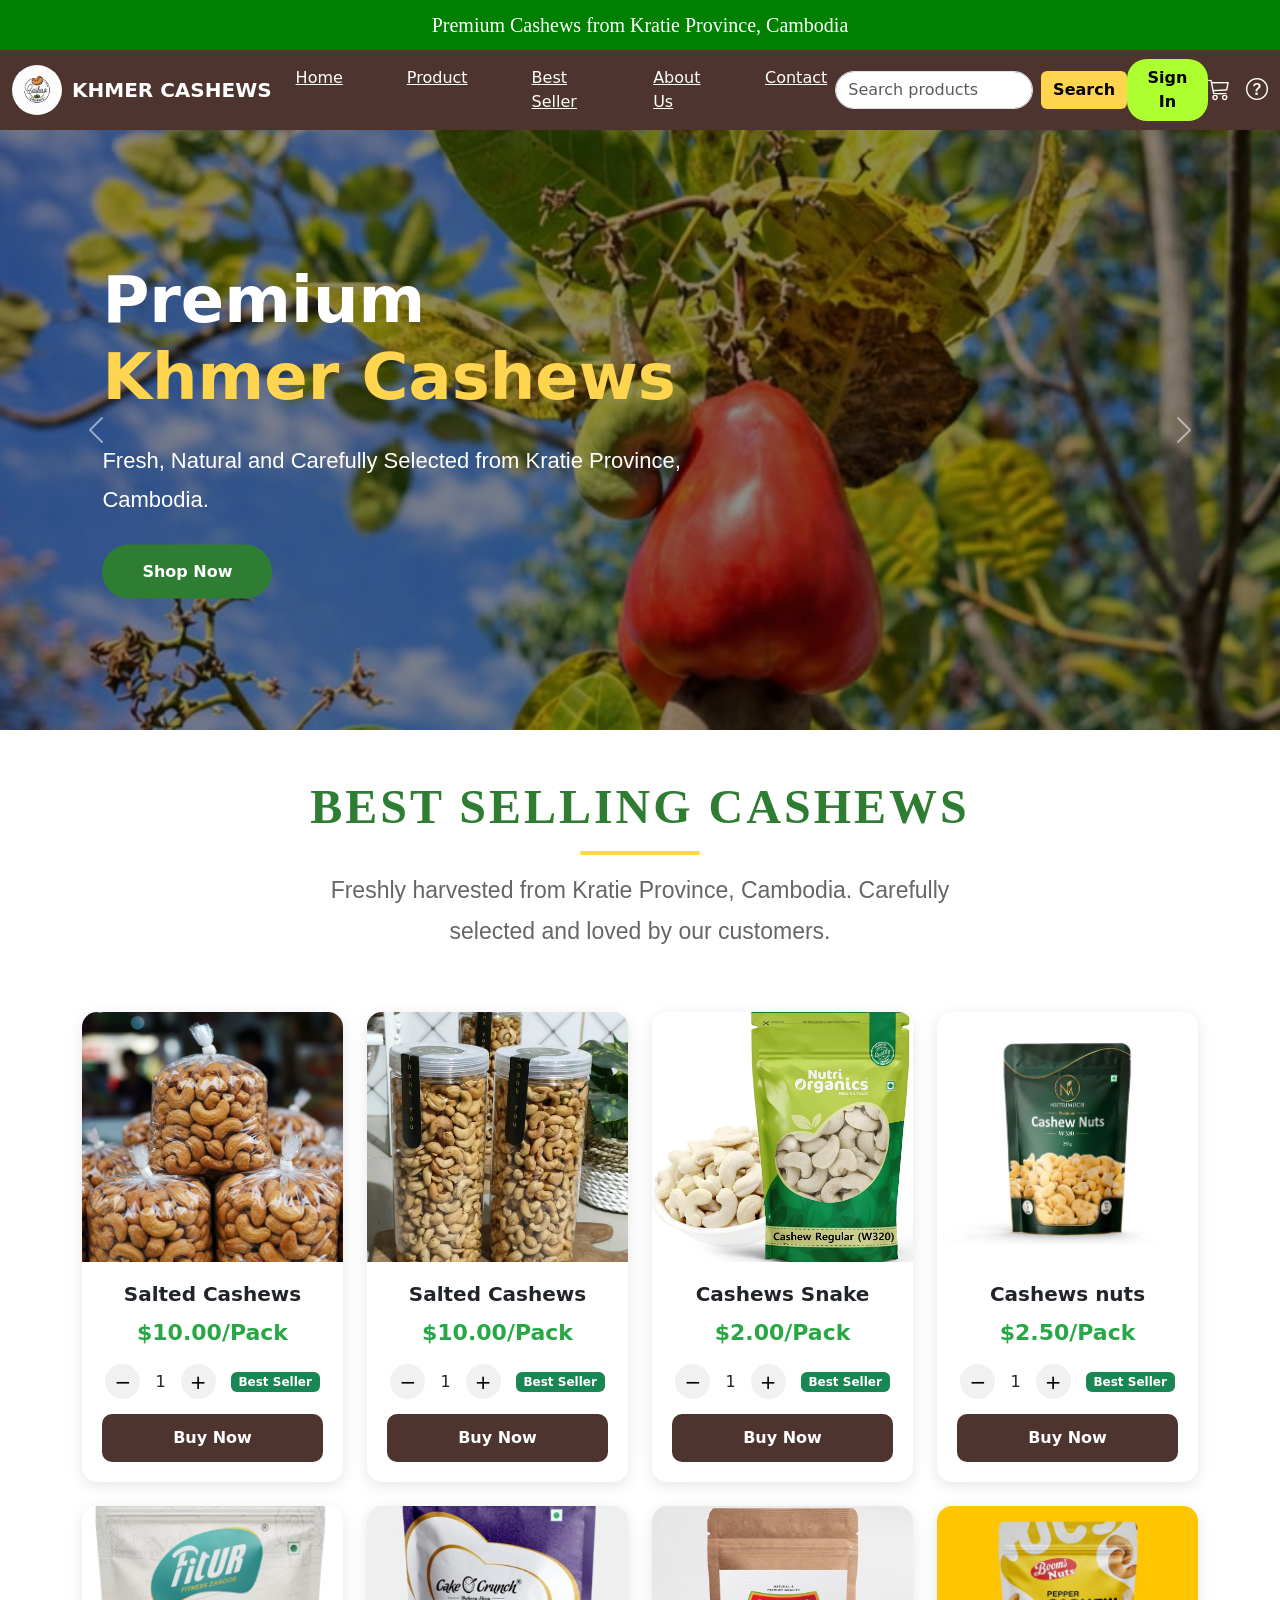
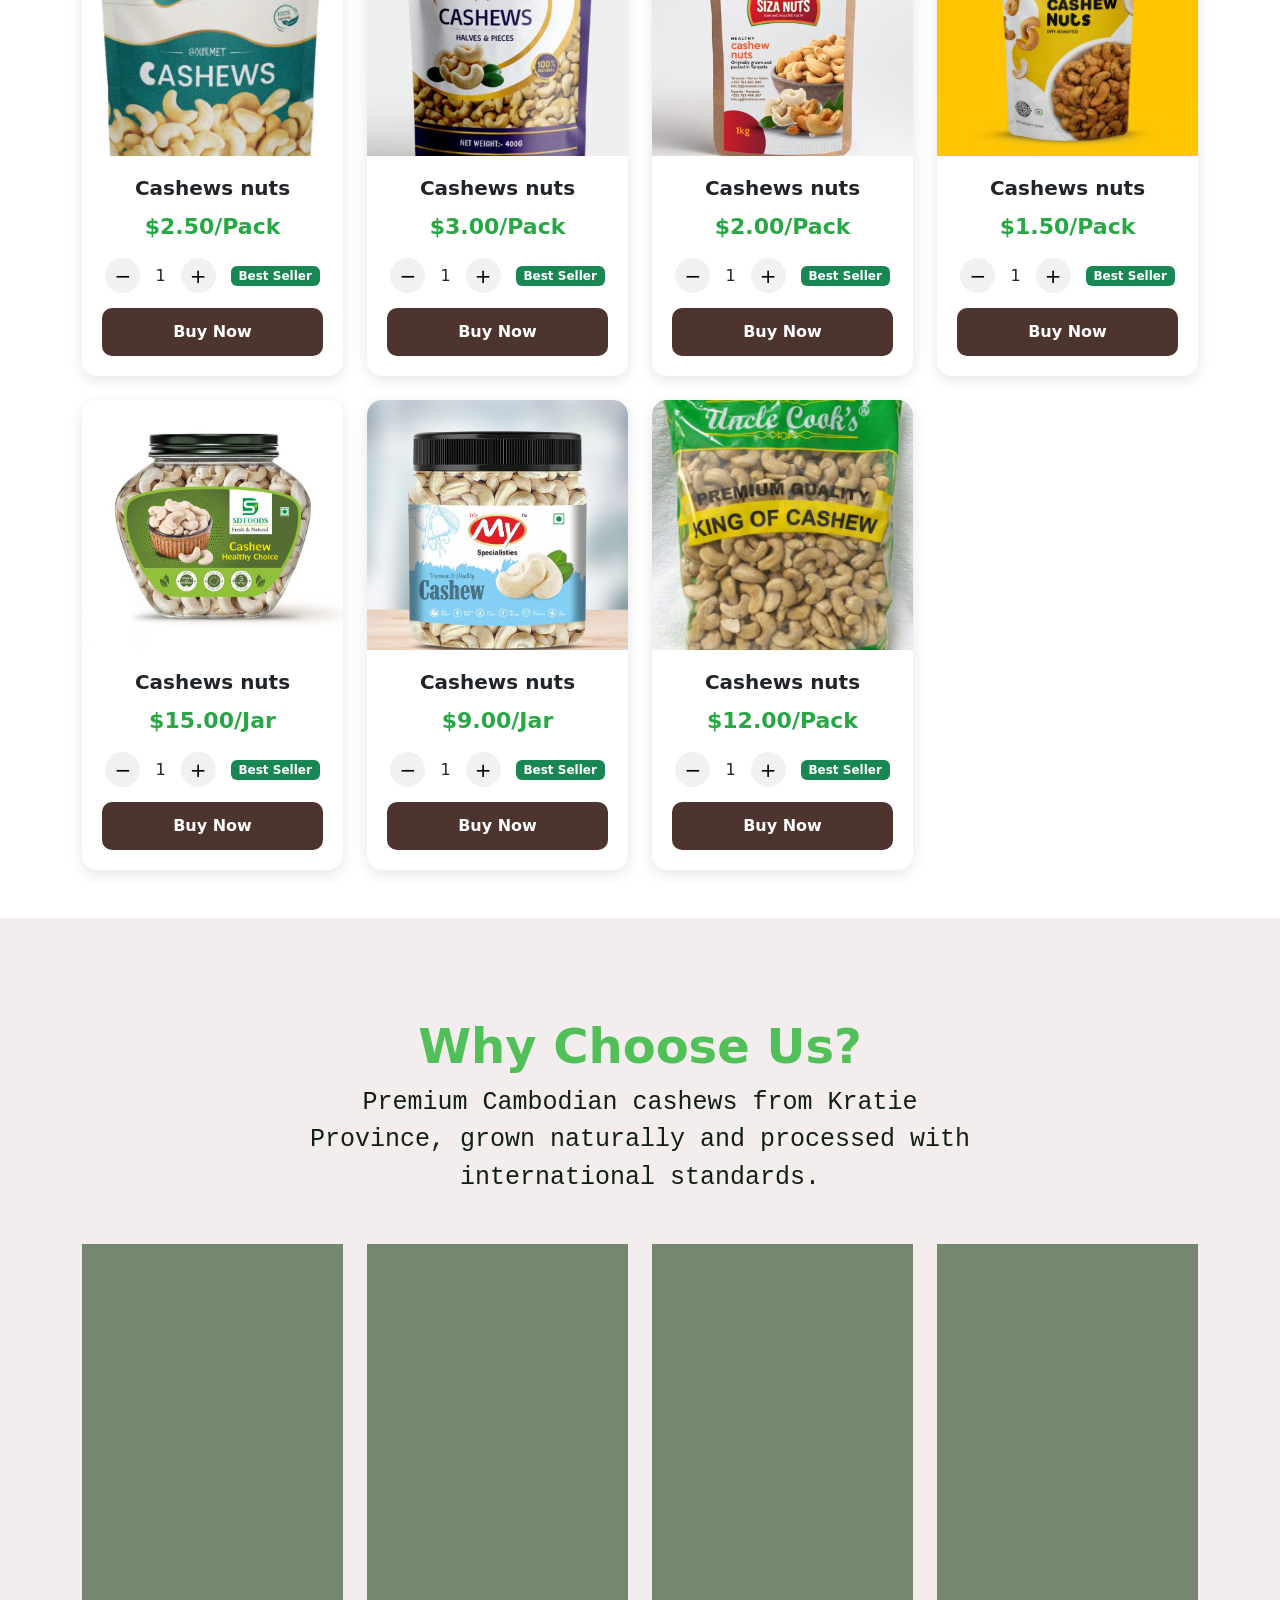
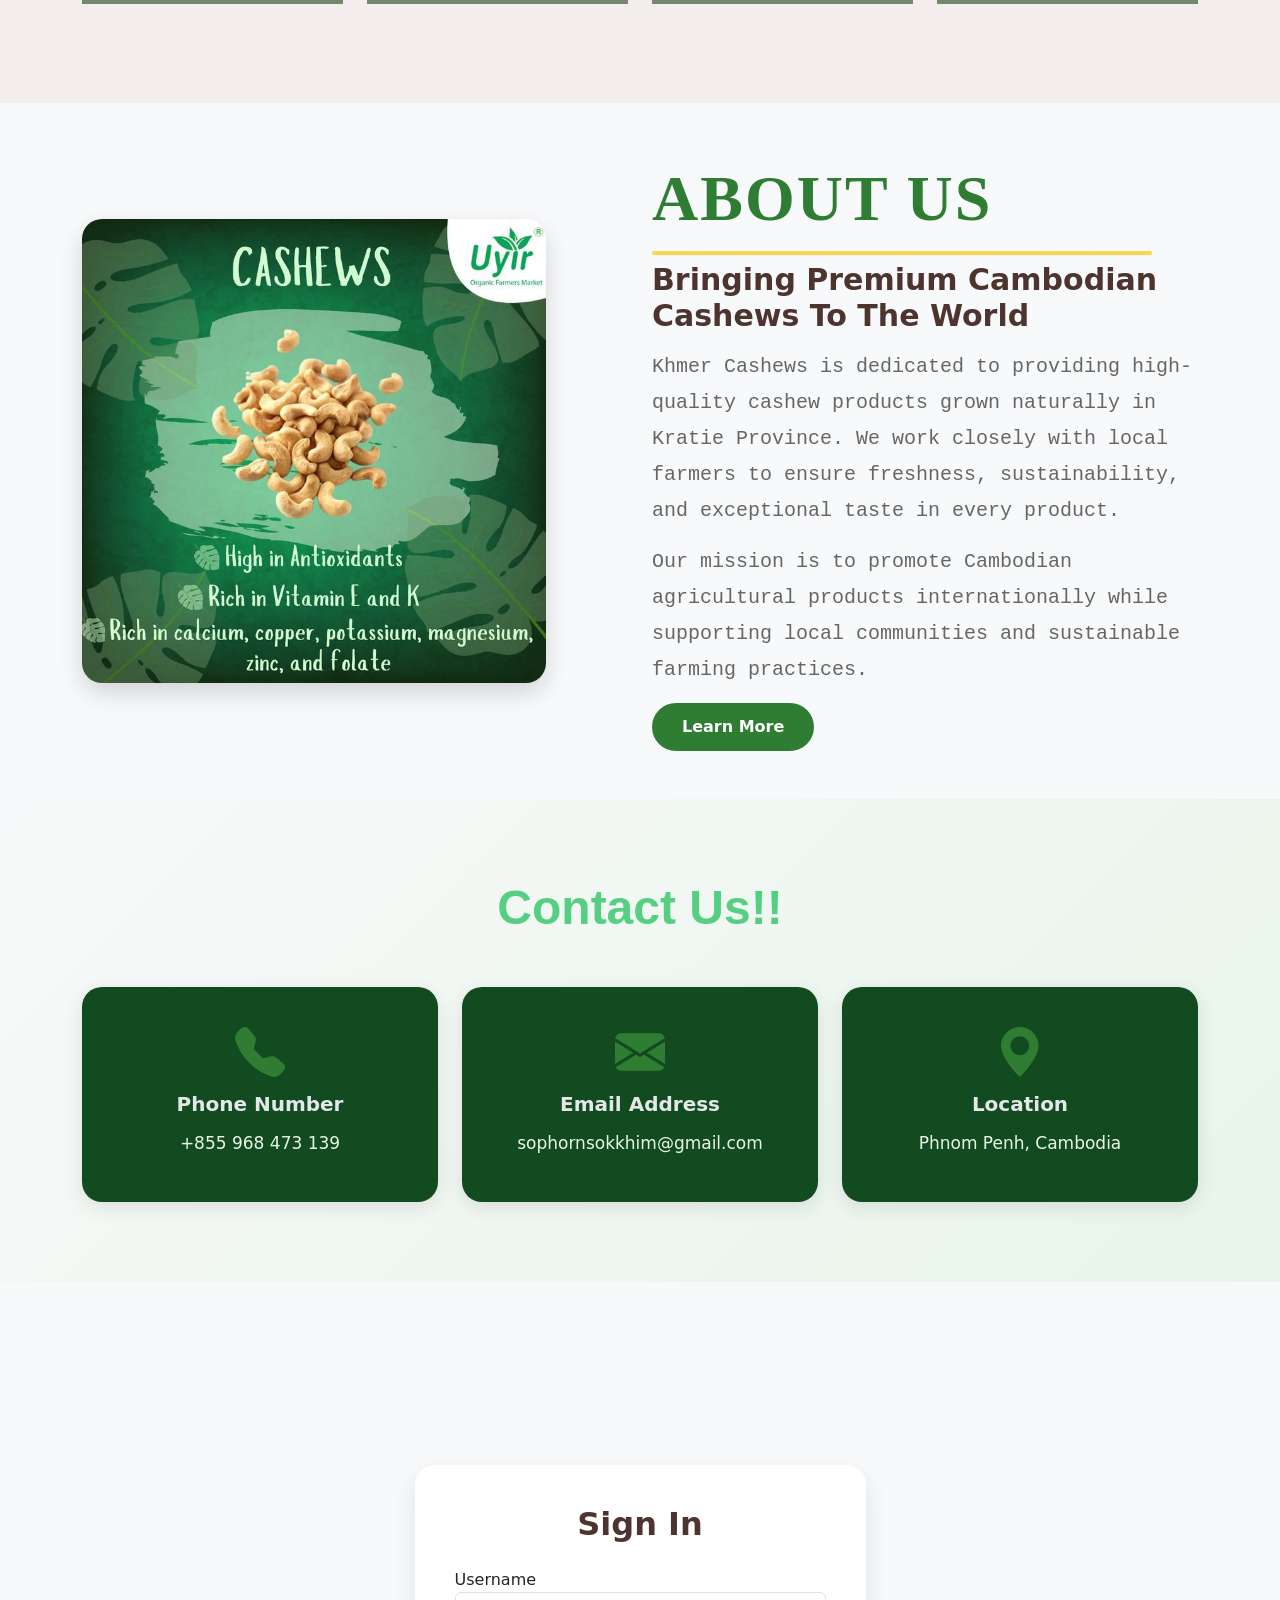
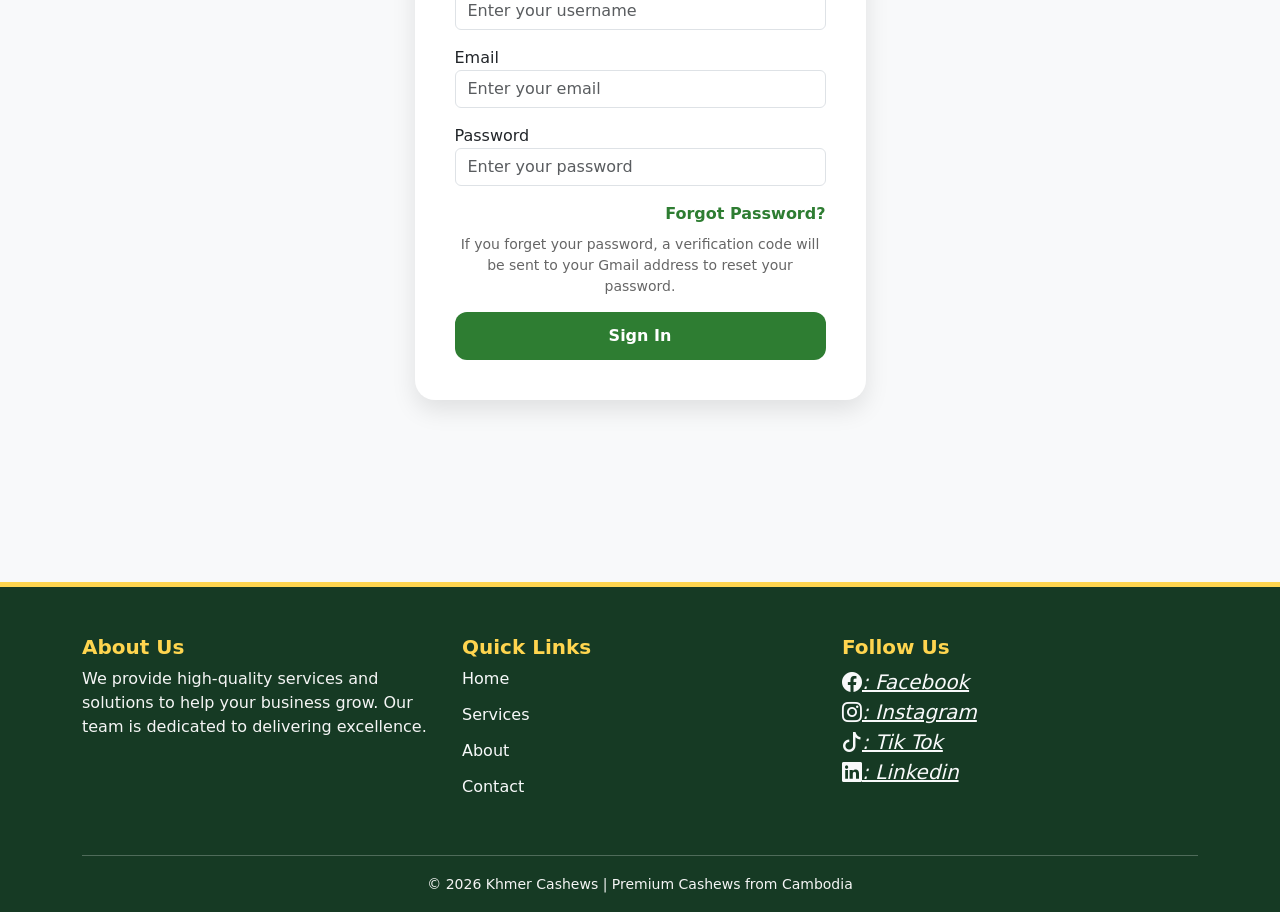
==== index.html @ 86da9fd3 "rename homepage to index.html" ====
<!DOCTYPE html>
<html lang="en">
    <head>
        <meta charset="UTF-8">
        <meta name="viewport" content="width=device-width, initial-scale=1">
        <title>Khmer Cashews</title>
        <link href="https://cdn.jsdelivr.net/npm/bootstrap@5.3.8/dist/css/bootstrap.min.css" rel="stylesheet" integrity="sha384-sRIl4kxILFvY47J16cr9ZwB07vP4J8+LH7qKQnuqkuIAvNWLzeN8tE5YBujZqJLB" crossorigin="anonymous">
        <link rel="stylesheet" href="https://cdn.jsdelivr.net/npm/bootstrap-icons@1.13.1/font/bootstrap-icons.min.css">
        <link rel="stylesheet" href="https://cdn.jsdelivr.net/npm/bootstrap-icons@1.13.1/font/bootstrap-icons.min.css">
        <link rel="stylesheet" href="https://cdn.jsdelivr.net/npm/bootstrap-icons@1.11.3/font/bootstrap-icons.css">
        <link rel="stylesheet" href="stylehome.css">
    </head>
    <body>
      <h1 class="h1">Premium Cashews from Kratie Province, Cambodia</h1>
        <nav class="navbar navbar-expand-lg custom-navbar">
        <div class="container-fluid">
        <!-- Logo + Text -->
        <a class="navbar-brand d-flex align-items-center" href="#">
            <img src="logo.png" alt="Logo" class="logo">
            <span class="brand-name">KHMER CASHEWS</span>
        </a>
        <!-- Hamburger -->
        <button class="navbar-toggler bg-light"
                type="button"
                data-bs-toggle="collapse"
                data-bs-target="#navbarContent">
            <span class="navbar-toggler-icon"></span>
        </button>
        <!-- Navbar Content -->
        <div class="collapse navbar-collapse" id="navbarContent">
            <!-- Menu -->
            <ul class="navbar-nav mx-auto gap-5">
                <li class="nav-item">
                    <a class="nav-link" href="#home">Home</a>
                </li>
                <li class="nav-item">
                    <a class="nav-link" href="products.html">Product</a>
                </li>
                <li class="nav-item">
                    <a class="nav-link" href="#best-seller">Best Seller</a>
                </li>
                <li class="nav-item">
                    <a class="nav-link" href="#about">About Us</a>
                </li>
                <li class="nav-item">
                    <a class="nav-link" href="#contact">Contact</a>
                </li>
            </ul>
            <!-- Search -->
            <form class="d-flex search-area ">
                <input class="form-control me-2 search-box"type="search" placeholder="Search products">
                <button class="btn btn-search" type="submit">Search</button>
            </form>
            <!-- Sign in -->
            <form class="d-flex search-area ">
                <!--<input class="form-control me-2 sign-box"type="Sign" placeholder="Sign">-->
                <a href="#signin" class="btn btn-sign">Sign In</a>
            </form>
            <!-- Icons -->
            <div class="d-flex gap-3 nav-icons">
                <i class="bi bi-cart3"></i>
                <i class="bi bi-question-circle"></i>
            </div>
        </div>
    </div>
</nav>
<!--Carousel hero section-->
<section id="home" class="hero-section">
    <div id="heroCarousel" class="carousel slide carousel-fade" data-bs-ride="carousel">
        <div class="carousel-inner">
        <!-- Slide 1 -->
        <div class="carousel-item active">
            <img src="image/cashew_pic3.jpg" class="d-block w-100 hero-img" alt="cashew">
            <div class="hero-overlay"></div>
            <div class="hero-content">
                <h1>Premium <br>
                    <span>Khmer Cashews</span>
                </h1>
                <p>
                    Fresh, Natural and Carefully Selected from Kratie Province, Cambodia.
                </p>
                <a href="#" class="hero-btn">Shop Now</a>
            </div>
        </div>
        <!-- Slide 2 -->
        <div class="carousel-item">
            <img src="https://i.pinimg.com/1200x/02/1d/48/021d48cc89cfbf8ea7a9bb56d86c47b3.jpg" class="d-block w-100 hero-img" alt="cashew">
                <div class="hero-overlay"></div>
            <div class="hero-content">
                <h1>Premium <br>
                    <span>Khmer Cashews</span>
                </h1>
                <p>
                    Fresh, Natural and Carefully Selected from Kratie Province, Cambodia.
                </p>
                <a href="#" class="hero-btn">Shop Now</a>
            </div>
        </div>
        <!-- Slide 3 -->
        <div class="carousel-item">
            <img src="image/cashew_pic2.jpg" class="d-block w-100 hero-img" alt="cashew">
            <div class="hero-overlay"></div>
            <div class="hero-content">
                <h1>Premium <br>
                    <span>Khmer Cashews</span>
                </h1>
                <p>
                    Fresh, Natural and Carefully Selected from Kratie Province, Cambodia.
                </p>
                <a href="#" class="hero-btn">Shop Now</a>
            </div>
        </div>
        <!-- Slide 4 -->
        <div class="carousel-item">
            <img src="image/cashew_pic3.jpg" class="d-block w-100 hero-img" alt="cashew">
            <div class="hero-overlay"></div>
            <div class="hero-content">
                <h1>Premium <br>
                    <span>Khmer Cashews</span>
                </h1>
                <p>
                    Fresh, Natural and Carefully Selected from Kratie Province, Cambodia.
                </p>
                <a href="#" class="hero-btn">Shop Now</a>
            </div>
        </div>
        <!-- Slide 5 -->
        <div class="carousel-item">
            <img src="image/cashews pic.jpg" class="d-block w-100 hero-img" alt="cashew">
            <div class="hero-overlay"></div>
            <div class="hero-content">
                <h1>Premium <br>
                    <span>Khmer Cashews</span>
                </h1>
                <p>
                    Fresh, Natural and Carefully Selected from Kratie Province, Cambodia.
                </p>

                <a href="#" class="hero-btn">Shop Now</a>
            </div>
        </div>

    </div>
    <!-- Previous Button -->
    <button class="carousel-control-prev" type="button" data-bs-target="#heroCarousel" data-bs-slide="prev">
        <span class="carousel-control-prev-icon"></span>
    </button>
    <!-- Next Button -->
    <button class="carousel-control-next" type="button" data-bs-target="#heroCarousel" data-bs-slide="next">
        <span class="carousel-control-next-icon"></span>
    </button>
</div>
</section>
<!--Best selling product section-->
<section id="best-seller" class="container my-5">
<div class="best-seller-header">
    <h2 class="best-title">Best Selling Cashews</h2>
    <p class="best-subtitle">
        Freshly harvested from Kratie Province, Cambodia.
        Carefully selected and loved by our customers.
    </p>
</div>
<div class="row g-4">
<div class="col-12 col-sm-6 col-md-4 col-lg-3">
    <div class="product-card">
        <img src="image/best_seller1.jpg" alt="Cashew" class="product-img">
        <div class="product-info">
            <h5>Salted Cashews</h5>
            <div class="price">$10.00/Pack</div>
            <div class="quantity">
                <button class="qty-btn">−</button>
                <span>1</span>
                <button class="qty-btn">+</button>
                <span class="badge bg-success">Best Seller</span>
            </div>
            <button class="buy-btn">Buy Now</button>
        </div>
    </div>
</div>
<div class="col-12 col-sm-6 col-md-4 col-lg-3">
    <div class="product-card">
        <img src="image/best_seller2.jpg" alt="Cashew" class="product-img">
        <div class="product-info">
            <h5>Salted Cashews</h5>
            <div class="price">$10.00/Pack</div>
            <div class="quantity">
                <button class="qty-btn">−</button>
                <span>1</span>
                <button class="qty-btn">+</button>
                <span class="badge bg-success">Best Seller</span>
            </div>
            <button class="buy-btn">Buy Now</button>
        </div>
    </div>
</div>
<div class="col-12 col-sm-6 col-md-4 col-lg-3">
    <div class="product-card">
        <img src="image/best_seller3.jpg" alt="Cashew" class="product-img">
        <div class="product-info">
            <h5>Cashews Snake</h5>
            <div class="price">$2.00/Pack</div>
            <div class="quantity">
                <button class="qty-btn">−</button>
                <span>1</span>
                <button class="qty-btn">+</button>
                <span class="badge bg-success">Best Seller</span>
            </div>
            <button class="buy-btn">Buy Now</button>
        </div>
    </div>
</div>
<div class="col-12 col-sm-6 col-md-4 col-lg-3">
    <div class="product-card">
        <img src="image/best_seller4.jpg" alt="Cashew" class="product-img">
        <div class="product-info">
            <h5>Cashews nuts</h5>
            <div class="price">$2.50/Pack</div>
            <div class="quantity">
                <button class="qty-btn">−</button>
                <span>1</span>
                <button class="qty-btn">+</button>
                <span class="badge bg-success">Best Seller</span>
            </div>
            <button class="buy-btn">Buy Now</button>
        </div>
    </div>
</div>
<div class="col-12 col-sm-6 col-md-4 col-lg-3">
    <div class="product-card">
        <img src="image/best_seller5.jpg" alt="Cashew" class="product-img">
        <div class="product-info">
            <h5>Cashews nuts</h5>
            <div class="price">$2.50/Pack</div>
            <div class="quantity">
                <button class="qty-btn">−</button>
                <span>1</span>
                <button class="qty-btn">+</button>
                <span class="badge bg-success">Best Seller</span>
            </div>
            <button class="buy-btn">Buy Now</button>
        </div>
    </div>
</div>
<div class="col-12 col-sm-6 col-md-4 col-lg-3">
    <div class="product-card">
        <img src="image/best_seller6.jpg" alt="Cashew" class="product-img">
        <div class="product-info">
            <h5>Cashews nuts</h5>
            <div class="price">$3.00/Pack</div>
            <div class="quantity">
                <button class="qty-btn">−</button>
                <span>1</span>
                <button class="qty-btn">+</button>
                <span class="badge bg-success">Best Seller</span>
            </div>
            <button class="buy-btn">Buy Now</button>
        </div>
    </div>
</div>
<div class="col-12 col-sm-6 col-md-4 col-lg-3">
    <div class="product-card">
        <img src="image/best_seller7.jpg" alt="Cashew" class="product-img">
        <div class="product-info">
            <h5>Cashews nuts</h5>
            <div class="price">$2.00/Pack</div>
            <div class="quantity">
                <button class="qty-btn">−</button>
                <span>1</span>
                <button class="qty-btn">+</button>
                <span class="badge bg-success">Best Seller</span>
            </div>
            <button class="buy-btn">Buy Now</button>
        </div>
    </div>
</div>
<div class="col-12 col-sm-6 col-md-4 col-lg-3">
    <div class="product-card">
        <img src="image/best_seller8.jpg" alt="Cashew" class="product-img">
        <div class="product-info">
            <h5>Cashews nuts</h5>
            <div class="price">$1.50/Pack</div>
            <div class="quantity">
                <button class="qty-btn">−</button>
                <span>1</span>
                <button class="qty-btn">+</button>
                <span class="badge bg-success">Best Seller</span>
            </div>
            <button class="buy-btn">Buy Now</button>
        </div>
    </div>
</div>
<div class="col-12 col-sm-6 col-md-4 col-lg-3">
    <div class="product-card">
        <img src="image/best_seller9.jpg" alt="Cashew" class="product-img">
        <div class="product-info">
            <h5>Cashews nuts</h5>
            <div class="price">$15.00/Jar</div>
            <div class="quantity">
                <button class="qty-btn">−</button>
                <span>1</span>
                <button class="qty-btn">+</button>
                <span class="badge bg-success">Best Seller</span>
            </div>
            <button class="buy-btn">Buy Now</button>
        </div>
    </div>
</div>
<div class="col-12 col-sm-6 col-md-4 col-lg-3">
    <div class="product-card">
        <img src="image/best_seller10.jpg" alt="Cashew" class="product-img">
        <div class="product-info">
            <h5>Cashews nuts</h5>
            <div class="price">$9.00/Jar</div>
            <div class="quantity">
                <button class="qty-btn">−</button>
                <span>1</span>
                <button class="qty-btn">+</button>
                <span class="badge bg-success">Best Seller</span>
            </div>
            <button class="buy-btn">Buy Now</button>
        </div>
    </div>
</div>
<div class="col-12 col-sm-6 col-md-4 col-lg-3">
    <div class="product-card">
        <img src="image/best_seller11.jpg" alt="Cashew" class="product-img">
        <div class="product-info">
            <h5>Cashews nuts</h5>
            <div class="price">$12.00/Pack</div>
            <div class="quantity">
                <button class="qty-btn">−</button>
                <span>1</span>
                <button class="qty-btn">+</button>
                <span class="badge bg-success">Best Seller</span>
            </div>
            <button class="buy-btn">Buy Now</button>
        </div>
    </div>
</div>
</div>
</section>
<!--Why choose us-->
<section class="why-choose-us">
    <div class="container">
        <div class="text-center mb-5">
            <h2 class="why-title">Why Choose Us?</h2>
            <p class="why-subtitle">
                Premium Cambodian cashews from Kratie Province,
                grown naturally and processed with international standards.
            </p>
        </div>
        <div class="row g-4">
            <div class="col-md-6 col-lg-3">
                <div class="why-card">
                    <i class="bi bi-tree-fill why-icon"></i>
                    <h4>100% Natural</h4>
                    <p>
                        Organic cultivation using natural fertilizers and eco-friendly farming methods.
                    </p>
                </div>
            </div>
            <div class="col-md-6 col-lg-3">
                <div class="why-card">
                    <i class="bi bi-award-fill why-icon"></i>
                    <h4>Premium Quality</h4>
                    <p>
                        Carefully selected cashews to ensure freshness, taste, and quality.
                    </p>
                </div>
            </div>
            <div class="col-md-6 col-lg-3">
                <div class="why-card">
                    <i class="bi bi-gear-fill why-icon"></i>
                    <h4>Modern Processing</h4>
                    <p>
                        Advanced production and packaging technology following international standards.
                    </p>
                </div>
            </div>
            <div class="col-md-6 col-lg-3">
                <div class="why-card">
                    <i class="bi bi-globe why-icon"></i>
                    <h4>ISO Certified</h4>
                    <p>
                        Certified according to ISO 9001 standards for quality management.
                    </p>
                </div>
            </div>

        </div>

    </div>

</section>
<!--About us part-->
<section id="about" class="about-section py-5">
    <div class="container">
        <div class="row align-items-center">
            <!-- Image -->
            <div class="col-lg-6 mb-4 mb-lg-0">
                <img src="image/about.jpg" alt="About Khmer Cashews" class="img-fluid about-img">
            </div>
            <!-- Content -->
            <div class="col-lg-6"> 
                <span class="about-label">ABOUT US</span>
                <h2 class="about-title">Bringing Premium Cambodian Cashews To The World</h2>
                <p class="about-description">
                    Khmer Cashews is dedicated to providing
                    high-quality cashew products grown naturally
                    in Kratie Province. We work closely with local
                    farmers to ensure freshness, sustainability,
                    and exceptional taste in every product.
                </p>
                <p class="about-description">
                    Our mission is to promote Cambodian agricultural
                    products internationally while supporting local
                    communities and sustainable farming practices.
                </p>
                <a href="#" class="about-btn">Learn More</a>
            </div>
        </div>
    </div>
</section>
<!-- CONTACT SECTION -->
<section class="contact-section" id="contact">
    <div class="container">
        <h2 class="contact-title">Contact Us!!</h2>
        <div class="row g-4">
            <div class="col-md-4">
                <div class="contact-card">
                    <i class="bi bi-telephone-fill contact-icon"></i>
                    <h5>Phone Number</h5>
                    <p>+855 968 473 139</p>
                </div>
            </div>
            <div class="col-md-4">
                <div class="contact-card">
                    <i class="bi bi-envelope-fill contact-icon"></i>
                    <h5>Email Address</h5>
                    <p>sophornsokkhim@gmail.com</p>
                </div>
            </div>
            <div class="col-md-4">
                <div class="contact-card">
                    <i class="bi bi-geo-alt-fill contact-icon"></i>
                    <h5>Location</h5>
                    <p>Phnom Penh, Cambodia</p>
                </div>
            </div>
        </div>
    </div>
</section>
<!--Log in part-->
<section id="signin" class="login-section py-5">
    <div class="container">
        <div class="row justify-content-center">
            <div class="col-lg-5">
                <div class="login-card">
                    <h2 class="text-center mb-4">
                        Sign In
                    </h2>
                    <form>
                        <div class="mb-3">
                            <label>Username</label>
                            <input type="name" class="form-control" placeholder="Enter your username">
                        </div>
                        <div class="mb-3">
                            <label>Email</label>
                            <input type="email" class="form-control" placeholder="Enter your email">
                        </div>
                        <div class="mb-3">
                            <label>Password</label>
                            <input type="password" class="form-control" placeholder="Enter your password">
                        </div>
                        <div class="d-flex justify-content-end mb-2">
                            <a href="#" class="forgot-link">Forgot Password?</a>
                        </div>
                        <p class="verify-text"> If you forget your password, a verification code will be sent to your Gmail address to reset your password.</p>
                        <button type="submit" class="btn login-btn w-100">Sign In
                        </button>
                    </form>
                </div>
            </div>
        </div>
    </div>

</section>
<!-- FOOTER -->
<footer class="custom-footer pt-5 pb-3">
    <div class="container">
        <div class="row">
            <!-- About -->
            <div class="col-md-4 mb-4">
                <h5>About Us</h5>
                <p>
                    We provide high-quality services and solutions to help your business grow.
                    Our team is dedicated to delivering excellence.
                </p>
            </div>
            <!-- Quick Links -->
            <div class="col-md-4 mb-4">
                <h5>Quick Links</h5>
                <ul class="list-unstyled">
                    <li><a href="#" class="text-light text-decoration-none">Home</a></li>
                    <li><a href="#" class="text-light text-decoration-none">Services</a></li>
                    <li><a href="#" class="text-light text-decoration-none">About</a></li>
                    <li><a href="#" class="text-light text-decoration-none">Contact</a></li>
                </ul>
            </div>
            <!-- Social Media -->
            <div class="col-md-4 mb-4">
                <h5>Follow Us</h5>
                <a href="https://www.facebook.com/share/18kFoKiBX5/" class="text-light me-3 fs-5">
                    <i class="bi bi-facebook">: Facebook<br></i>
                </a>
                <a href="https://www.instagram.com/khimsok123?igsh=MWMwZ3E0aGcwbG9jOA==" class="text-light me-3 fs-5">
                    <i class="bi bi-instagram">: Instagram<br></i>
                </a>
                <a href="https://www.tiktok.com/@khimsok_?_r=1&_t=ZS-973etsMhqwa" class="text-light me-3 fs-5">
                    <i class="bi bi-tiktok">: Tik Tok<br></i>
                </a>
                <a href="https://www.linkedin.com/in/yo-siphan-5547651b6?utm_source=share_via&utm_content=profile&utm_medium=member_android" class="text-light fs-5">
                    <i class="bi bi-linkedin">: Linkedin<br></i>
                </a>
            </div>
        </div>
        <hr class="border-light">
        <div class="text-center">
        <small>
                © 2026 Khmer Cashews |
                Premium Cashews from Cambodia
        </small>
    </div>
</footer>





      

        <script src="https://cdn.jsdelivr.net/npm/bootstrap@5.3.8/dist/js/bootstrap.bundle.min.js" integrity="sha384-FKyoEForCGlyvwx9Hj09JcYn3nv7wiPVlz7YYwJrWVcXK/BmnVDxM+D2scQbITxI" crossorigin="anonymous"></script>

    </body>
</html>
---- stylehome.css ----
.h1{
    background-color: green;
    font-family: Cambria, Cochin, Georgia, Times, 'Times New Roman', serif;
    font-size: 20px;
    text-align: center;
    height: 50px;
    line-height: 50px;
    color: white;
    margin: 0;
        }
/*Logo layout*/
.logo-container {
    display: flex;
    align-items: center;
    gap: 10px;/*Space between logo and text*/
    padding: 10px;
        }
/*Logo shape*/
.logo-container img{
    width: 200px;
    height: 200px;
    border-radius: 50%;
    object-fit: cover;
        }
/*Text next to logo*/
.logo-container span{
    font-size: 24px;
    font-weight: bold;
    font-family: 'Times New Roman', Times, serif;
    }
.nav-menu{
    display: flex;
    list-style: none;
    gap: 50px;
    margin: 0;
    padding: 0;
        }
.nav-menu a{
    text-decoration: none;
    color: black;
        }
/* Navbar */
.custom-navbar{
    background-color:#4E342E;
        }
/* Logo */
.logo{
    width:50px;
    height:50px;
    border-radius:50%;
    object-fit:cover;
        }
.brand-name{
    color:white;
    font-weight:bold;
    margin-left:10px;
    font-size:20px;
        }

/* Navigation Links */
.custom-navbar .nav-link{
    color:white;
    text-decoration: underline;
    font-weight:500;
    }
.custom-navbar .nav-link:hover{
    color:#FFD54F;
        }
/* Search Button */
.btn-search{
            background-color:#FFD54F;
            border:none;
            color:black;
            font-weight:bold;
        }
.btn-search:hover{
            background-color:#FFC107;
        }
/* Search Box */
.search-box{
            border-radius:20px;
        }
/* Sign in button */
.btn-sign{
            background-color:greenyellow;
            border-radius:20px;
            color:black;
            font-weight:bold;
        }
.btn-sign:hover{
            background-color:red;
        }
 /* Sign in Box */
.sign-box{
            border-radius:20px;
        }
/* Icons */
.nav-icons i{
            color:white;
            font-size:22px;
            cursor:pointer;
        }
.nav-icons i:hover{
            color:#FFD54F;
        }
/* Phone */
@media(max-width:991px){
        .nav-icons{
                margin-top:15px;
            }
        .search-area{
                margin-top:15px;
            }
        }
/* HERO CAROUSEL */
.carousel-item{
    position:relative;
    height: 600px;
}
.carousel-item .hero-img{
    width:100%;
    height:600px;
    object-fit:cover;
}

.hero-img{
    height:60vh;
    object-fit:cover;
}
/* Dark overlay */
.hero-overlay{
    position:absolute;
    top:0;
    left:0;
    width:100%;
    height:100%;
    background:rgba(0,0,0,0.45);
}
/* Text content */
.hero-content{
    position:absolute;
    top:50%;
    left:8%;
    transform:translateY(-50%);
    z-index:10;
    color:white;
    max-width:600px;
}
.hero-content h1{
    font-size:4rem;
    font-weight:700;
    line-height:1.2;
}
.hero-content span{
    color:#FFD54F;
}
.hero-content p{
    font-family:'Franklin Gothic Medium', 'Arial Narrow', Arial, sans-serif;
    font-size:22px;
    margin:25px 0;
    line-height:1.8;
}
/* Button */
.hero-btn{
    display:inline-block;
    text-decoration:none;
    background:#2e7d32;
    color:white;
    padding:15px 40px;
    border-radius:50px;
    font-weight:bold;
    transition:0.3s;
}
.hero-btn:hover{
    background:#1b5e20;
    color:white;
    transform:translateY(-3px);
}
.hero-section{
    position:relative;
}
.carousel-item{
    position:relative;
    height:600px;
}
.hero-img{
    width:100%;
    height:600px;
    object-fit:cover;
}
.hero-overlay{
    position:absolute;
    top:0;
    left:0;
    width:100%;
    height:100%;
    background:rgba(0,0,0,0.45);
    z-index:1;
}
.hero-content{
    position:absolute;
    top:50%;
    left:8%;
    transform:translateY(-50%);
    z-index:2;
    color:white;
    max-width:600px;
}
/* Responsive */
@media(max-width:768px){
    .hero-img{
        height:70vh;
    }
    .hero-content{
        left:5%;
        right:5%;
    }
    .hero-content h1{
        font-size:2.2rem;
    }
    .hero-content p{
        font-size:1rem;
    }
    .hero-btn{
        padding:12px 25px;
    }
}

.product-card{
    background:white;
    border-radius:15px;
    overflow:hidden;
    box-shadow:0 4px 15px rgba(0,0,0,0.1);
    transition:0.3s;
    height:100%;
}
.product-card:hover{
    transform:translateY(-8px);
}
.product-img{
    width:100%;
    height:250px;
    object-fit:cover;
}
.product-info{
    padding:20px;
    text-align:center;
}
.product-info h5{
    font-weight:bold;
    margin-bottom:10px;
}
.rating{
    color:#f4b400;
    margin-bottom:10px;
}
.rating span{
    color:#666;
    font-size:14px;
}
.price{
    color:#28a745;
    font-size:22px;
    font-weight:bold;
    margin-bottom:15px;
}
.quantity{
    display:flex;
    justify-content:center;
    align-items:center;
    gap:15px;
    margin-bottom:15px;
}

.qty-btn{
    width:35px;
    height:35px;
    border:none;
    border-radius:50%;
    background:#f1f1f1;
    font-size:20px;
    cursor:pointer;
}

.buy-btn{
    width:100%;
    border:none;
    background:#4E342E;
    color:white;
    padding:12px;
    border-radius:10px;
    font-weight:bold;
}

.buy-btn:hover{
    background:#6d4c41;
}
.best-seller-header{
    text-align:center;
    margin-bottom:60px;
}

.best-tag{
    display:inline-block;
    background:#FFD54F;
    color:#4E342E;
    padding:8px 20px;
    border-radius:30px;
    font-size:14px;
    font-weight:bold;
    letter-spacing:2px;
    margin-bottom:15px;
}

.best-title{
    font-size:3rem;
    font-family:'Times New Roman', serif;
    font-weight:700;
    color:#2e7d32;
    text-transform:uppercase;
    letter-spacing:3px;
    margin-bottom:15px;
}

.best-subtitle{
    font-size:23px;
    font-family:Verdana, Geneva, Tahoma, sans-serif;
    color:#666;
    max-width:700px;
    margin:auto;
    line-height:1.8;
}
.best-title{
    position:relative;
}

.best-title::after{
    content:"";
    width:120px;
    height:4px;
    background:#FFD54F;
    display:block;
    margin:15px auto 0;
    border-radius:20px;
}
/* WHY CHOOSE US */
.why-choose-us{
    position:relative;
    padding:100px 0;

    background-image:url("image/cashew-farm.jpg");
    background-size:cover;
    background-position:center;
    background-repeat:no-repeat;
}

.why-choose-us::before{
    content:"";
    position:absolute;
    inset:0;
    background:rgba(234, 223, 223, 0.55);
}

.why-choose-us .container{
    position:relative;
    z-index:2;
}

.why-title{
    color:rgb(81, 192, 88);
    font-size:3rem;
    font-weight:700;
}

.why-subtitle{
    font-family:'Courier New', Courier, monospace;
    font-size: 25px;
    color:#12210f;
    max-width:700px;
    margin:auto;
}

.why-card{
    background:rgba(91, 114, 84, 0.822);
    backdrop-filter:blur(10px);
    -webkit-backdrop-filter:blur(10px);
    border:1px solid rgba(255,255,255,0.2);
    border-radius:20px;
    padding:35px 25px;
    text-align:center;
    height:100%;
    transition:0.4s;
}
.why-card:hover{
    transform:translateY(-10px);
}

.why-icon{
    font-size:60px;
    color:#FFD54F;
    margin-bottom:20px;
}

.why-card h4{
    color:white;
    font-weight:700;
}

.why-card p{
    color:white;
    line-height:1.8;
}
/*About us part*/
.about-section{
    background:#f8f9fa;
}

.about-img{
    width:85%;
    border-radius:20px;
    box-shadow:0 10px 25px rgba(0,0,0,0.15);
}

.about-label{
    color:#2e7d32;
    font-family:Cambria, Cochin, Georgia, Times, 'Times New Roman', serif;
    font-weight:700;
    letter-spacing:2px;
    font-size: 64px;
    position: relative;
    display: inline-block;
}

.about-label::after{
    content:"";
    position:absolute;
    left:0;
    bottom:-8px;
    width:500px;
    height:4px;
    background:#FFD54F;
    border-radius:10px;
}
.about-title{
    font-size:30px;
    font-weight:700;
    color:#4E342E;
    margin:15px 0;
}

.about-description{
    font-family:'Courier New', Courier, monospace;
    color:#666;
    line-height:1.8;
    margin-bottom:15px;
    font-size: 20px;
}

.about-btn{
    display:inline-block;
    background:#2e7d32;
    color:white;
    text-decoration:none;
    padding:12px 30px;
    border-radius:30px;
    font-weight:600;
    transition:0.3s;
}

.about-btn:hover{
    background:#1b5e20;
    color:white;
}
/* Smooth hover effect for contact cards */
#contact .bg-white {
    transition: 0.3s ease;
}

#contact .bg-white:hover {
    transform: translateY(-5px);
    box-shadow: 0 10px 25px rgba(0,0,0,0.15);
}
.contact-section{
    background: linear-gradient(135deg,#f8f9fa,#e8f5e9) ;
    padding: 80px 0;
}
.contact-title{
    color: #57cf83;
    font-family:'Franklin Gothic Medium', 'Arial Narrow', Arial, sans-serif;
    font-size: 3rem;
    font-weight: 700;
    text-align: center;
    margin-bottom: 50px;


}
.contact-card{
    background: #124b1f;
    border-radius: 20px;
    padding: 30px;
    text-align: center;
    height: 100%;
    box-shadow: 0 5px 20px rgba(0,0,0,0.1);
    transition: 0.3s;
}
.contact-card:hover{
    transform: translate(-10px);
    box-shadow: 0 15px 30px rgba(0,0,0,0.15);
}
.contact-icon{
    font-size: 50px;
    color: #2e7d32;
    margin-bottom: 15px;

}
.contact-card h5{
    color: #e5e8e9;
    font-weight: bold;
    margin-bottom: 15px;

}
.contact-card p{
    color: #e8f5e9;
    font-size: 17px;
}
/* Footer links hover effect */
footer a:hover {
    color: #0d6efd !important;
    transition: 0.3s;
}

/* Social icons hover effect */
footer i {
    transition: 0.3s;
}

footer i:hover {
    transform: scale(1.2);
    color: #0d6efd;
}
.social-icons{
    display:flex;
    gap:15px;
    margin-top:20px;
}

.social-icons a{
    width:45px;
    height:45px;
    display:flex;
    align-items:center;
    justify-content:center;
    border-radius:50%;
    background:rgba(255,255,255,.15);
    color:white;
    text-decoration:none;
    transition:.4s;
}
.custom-footer{
    background:#163a24;
    color:white;
    border-top:5px solid #FFD54F;
}
.custom-footer h5{
    color:#FFD54F;
    font-weight:700;
}

.custom-footer p,
.custom-footer a,
.custom-footer small{
    color:#f5f5f5;
}
.social-icons a:hover{
    background:#FFD54F;
    color:#4E342E;

    transform:translateY(-5px);
}
.custom-footer ul li{
    margin-bottom:12px;
}

.custom-footer ul li a{
    color:white;
    text-decoration:none;
    transition:.3s;
}
.custom-footer{
    border-top:5px solid #FFD54F;
}
.footer-bottom{
    padding-top:15px;
    color:#0b6832;
}

.custom-footer ul li a:hover{
    color:#FFD54F;
    padding-left:8px;
}
/* LOGIN SECTION */

.login-section{
    min-height:100vh;
    display:flex;
    align-items:center;
    justify-content:center;
    background:
    linear-gradient(
        rgba(0,0,0,0.4),
        rgba(0,0,0,0.4)
    ),
    url("image/cashews pic.jpg");
    background-size:cover;
    background-position:center;
    padding:40px 15px;
}

.login-box{
    background:rgba(159, 151, 151, 0.95);
    width:100%;
    max-width:450px;
    padding:40px;
    border-radius:25px;
    box-shadow:0 15px 40px rgba(0,0,0,0.2);
}

.login-logo{
    width:90px;
    height:90px;
    border-radius:50%;
    object-fit:cover;
    margin-bottom:15px;
}

.login-title{
    color:#4E342E;
    font-family:Georgia, 'Times New Roman', Times, serif;
    font-weight:700;
}

.login-subtitle{
    font-family:'Lucida Sans', 'Lucida Sans Regular', 'Lucida Grande', 'Lucida Sans Unicode', Geneva, Verdana, sans-serif;
    font-size: 50px;
    color:#666;
}

.login-input{
    border-radius:12px;
    padding:12px;
}

.login-input:focus{
    border-color:#2e7d32;
    box-shadow:0 0 10px rgba(46,125,50,0.2);
}

.login-btn{
    background:#2e7d32;
    color:white;
    font-weight:bold;
    padding:12px;
    border:none;
    border-radius:12px;
}

.login-btn:hover{
    background:#1b5e20;
    color:white;
}

.forgot-link,
.register-link{
    color:#2e7d32;
    text-decoration:none;
    font-weight:600;
}

.forgot-link:hover,
.register-link:hover{
    color:#FFD54F;
}
html{
    scroll-behavior:smooth;
}
.login-section{
    background:#f8f9fa;
}

.login-card{
    background:white;
    padding:40px;
    border-radius:20px;
    box-shadow:0 10px 25px rgba(0,0,0,0.1);
}

.login-card h2{
    color:#4E342E;
    font-weight:bold;
}

.login-btn{
    background:#2e7d32;
    color:white;
    font-weight:bold;
}

.login-btn:hover{
    background:#1b5e20;
    color:white;
}
.forgot-link{
    text-decoration:none;
    color:#2e7d32;
    font-weight:600;
}

.forgot-link:hover{
    color:#FFD54F;
}

.verify-text{
    font-size:14px;
    color:#666;
    margin-bottom:15px;
    text-align:center;
}
html{
    scroll-behavior: smooth;
}
@media(max-width:576px){
    .login-box{
        padding:25px;
    }
    .login-title{
        font-size:28px;
    }

}
@media(max-width:768px){
    .hero-content h1{
        font-size:2.2rem;
    }
    .hero-content p{
        font-size:1rem;
    }
    .hero-btn{
        padding:12px 25px;
    }
}
@media(max-width:576px){
    .brand-name{
        font-size:16px;
    }
    .why-title{
        font-size:2rem;
    }
}
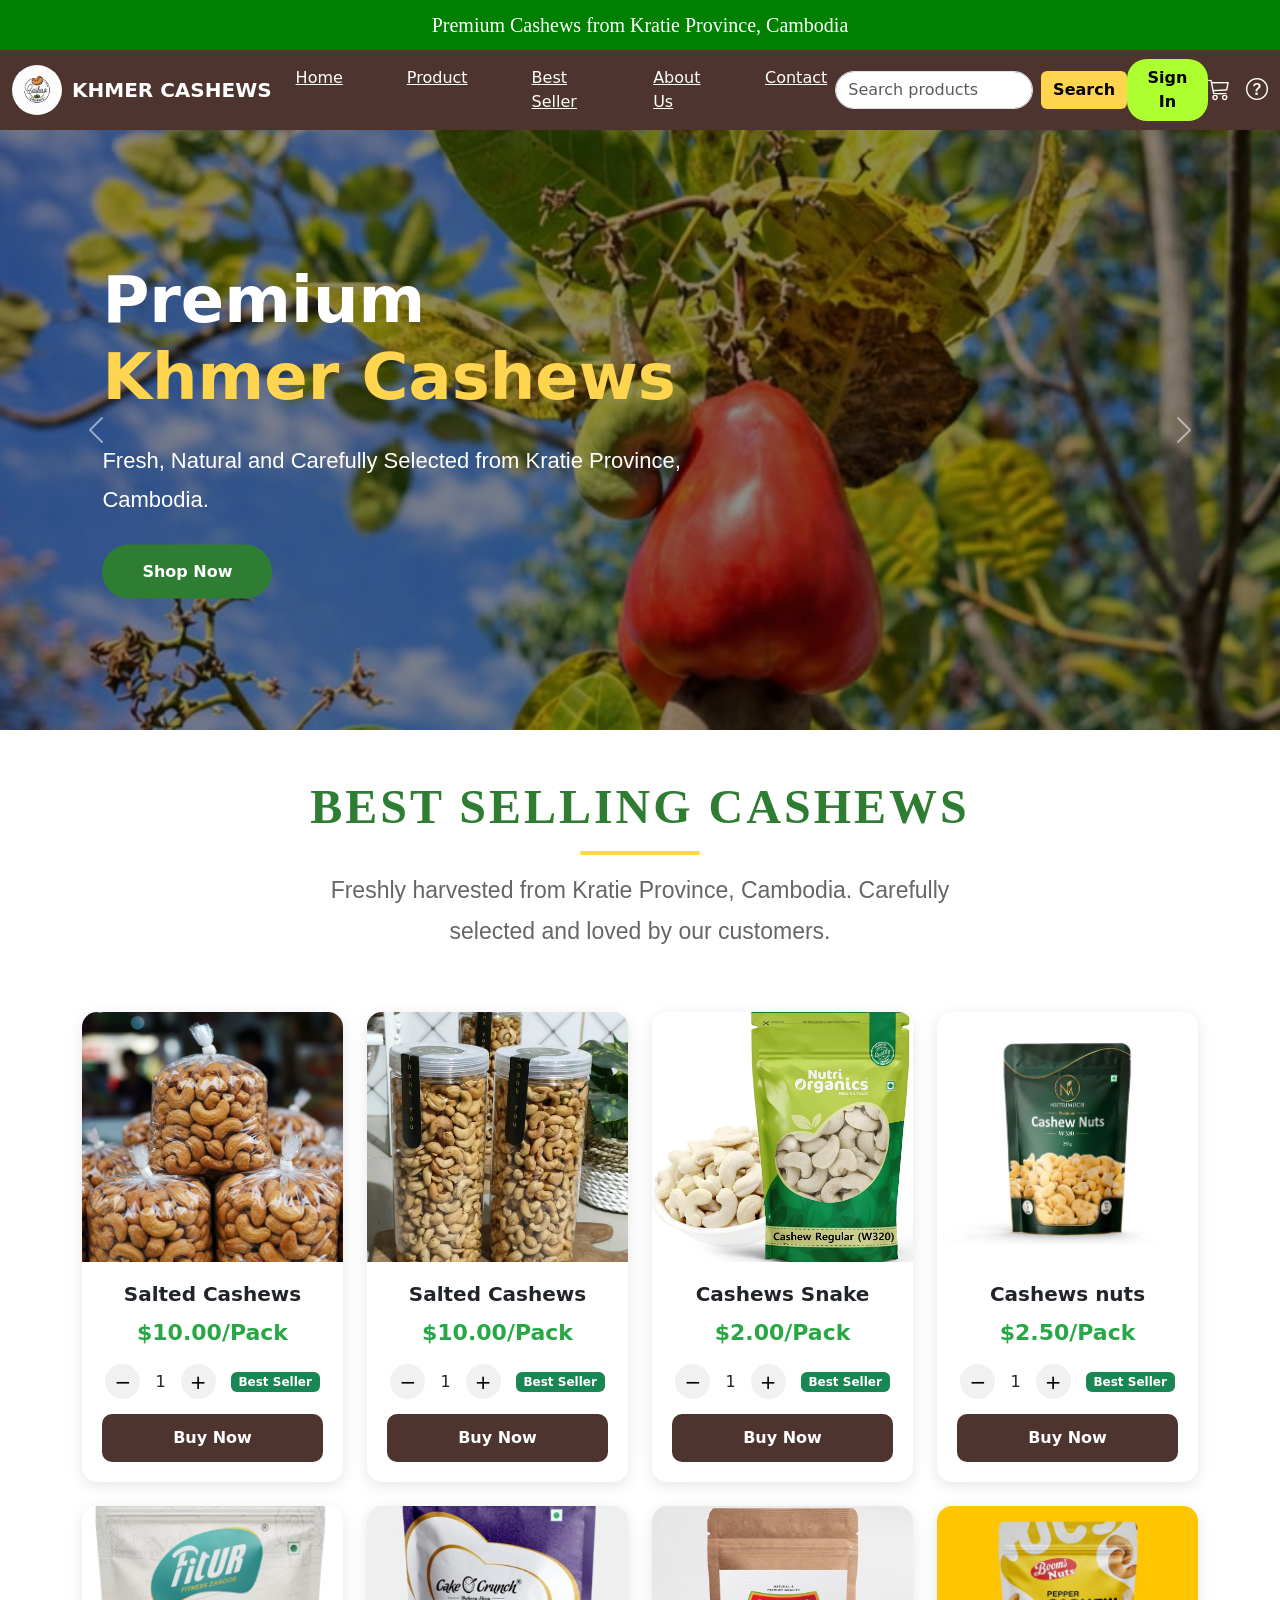
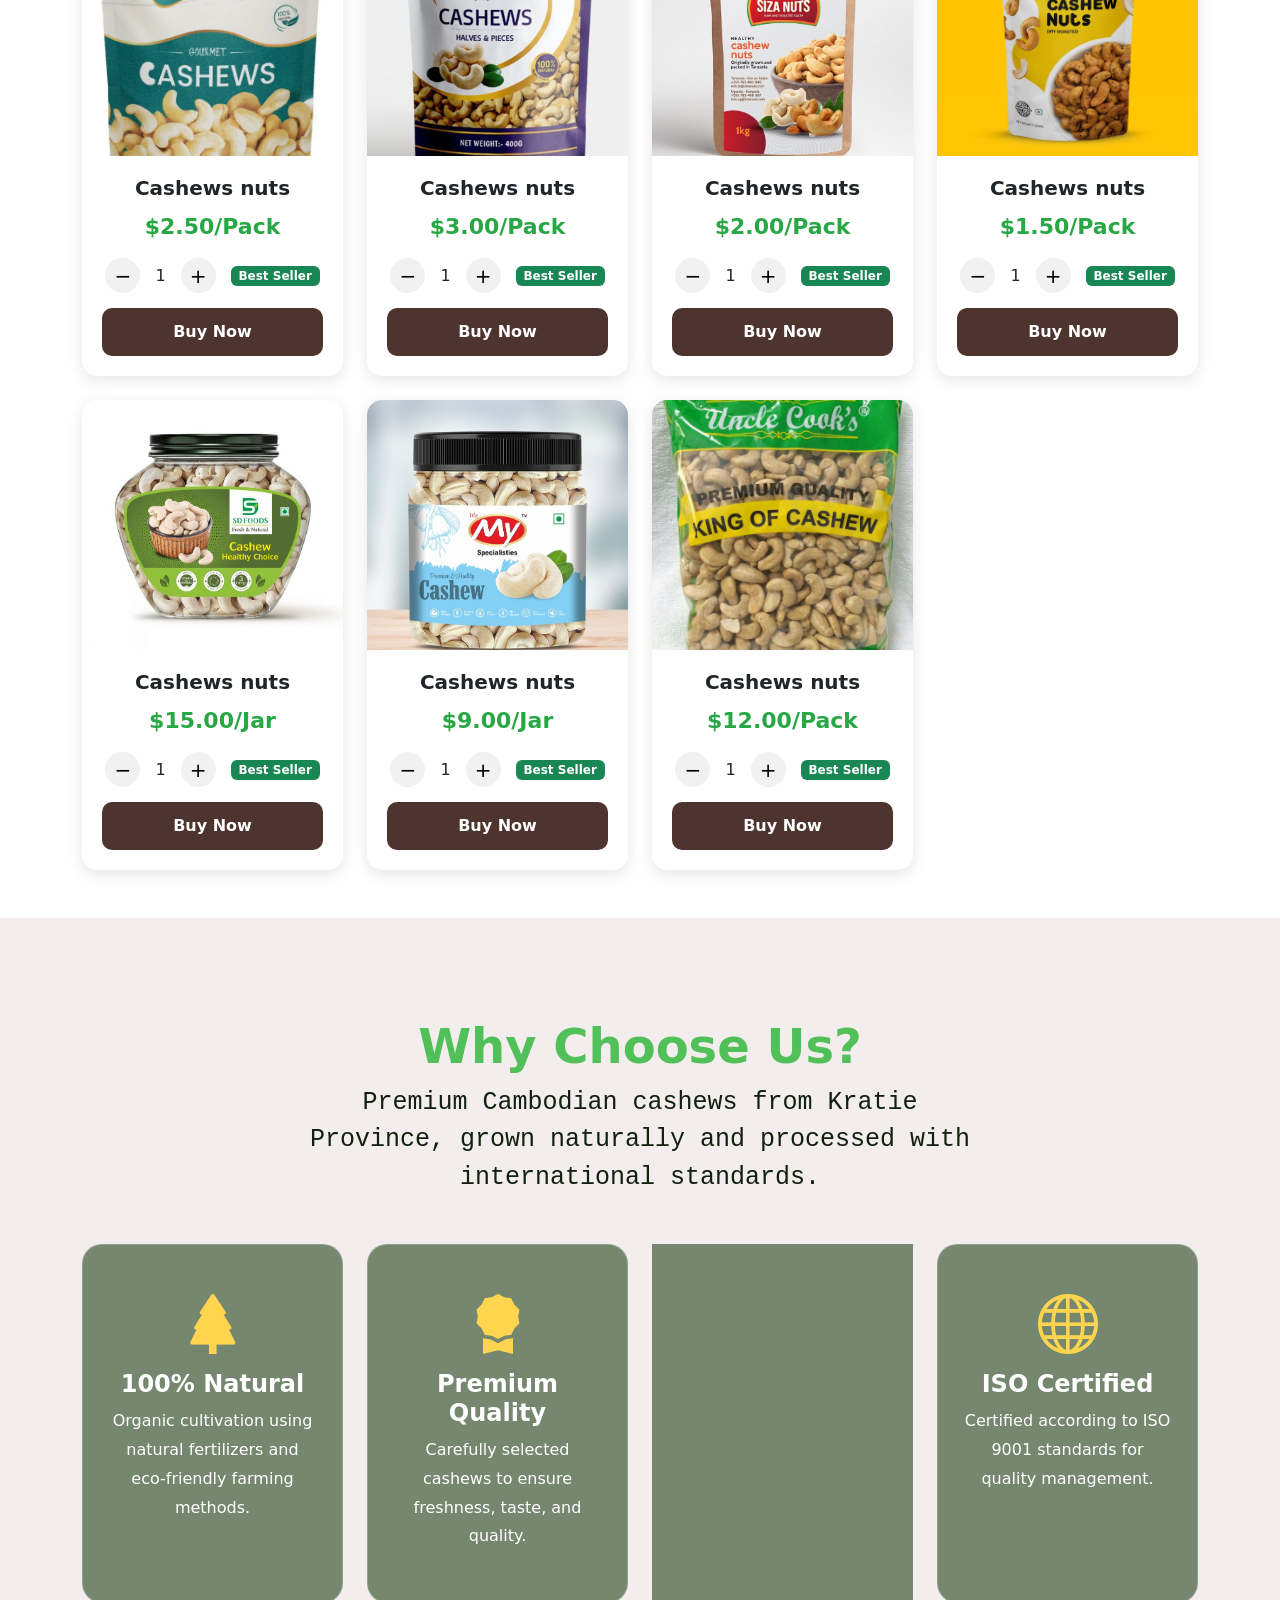
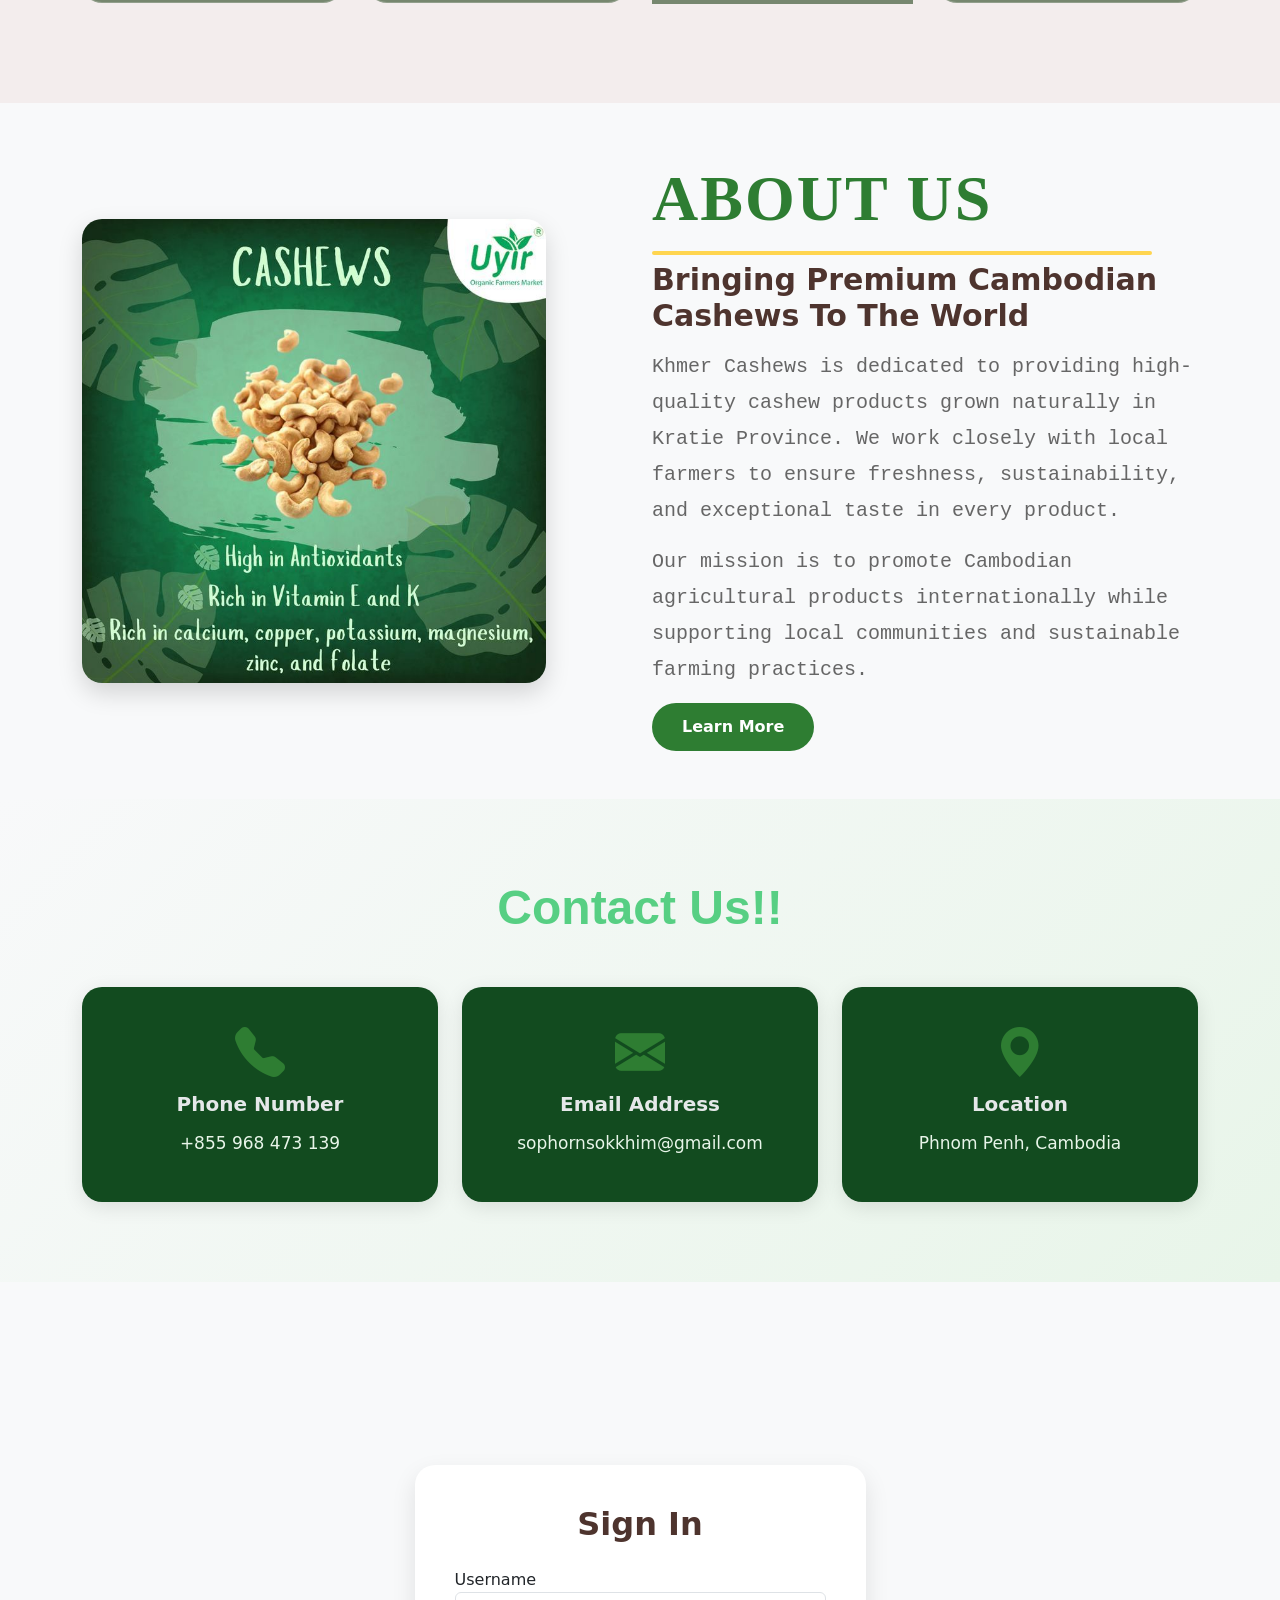
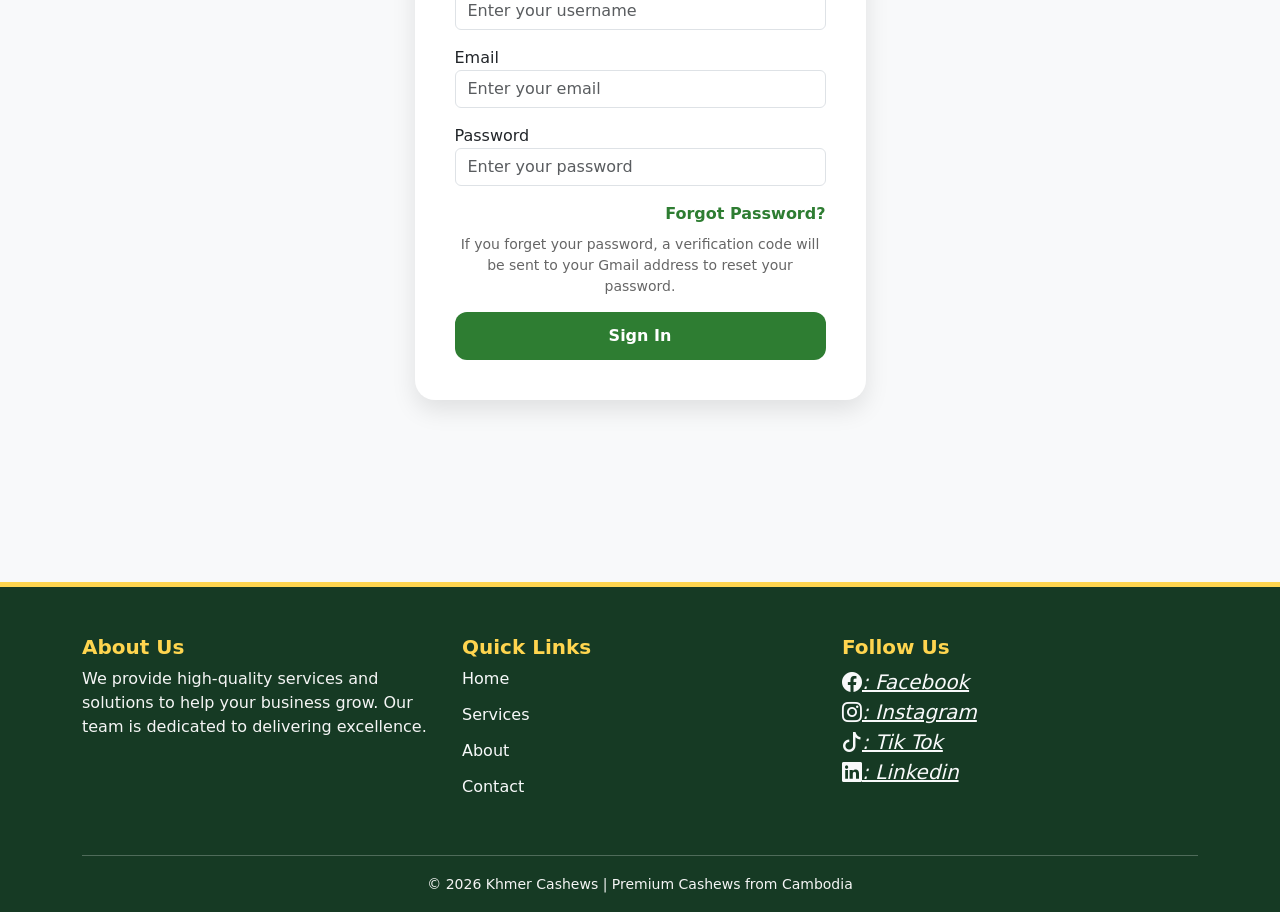
==== commit 88b31868: "Separate website into multiple pages" ====
--- a/index.html
+++ b/index.html
@@ -6,8 +6,7 @@
         <title>Khmer Cashews</title>
         <link href="https://cdn.jsdelivr.net/npm/bootstrap@5.3.8/dist/css/bootstrap.min.css" rel="stylesheet" integrity="sha384-sRIl4kxILFvY47J16cr9ZwB07vP4J8+LH7qKQnuqkuIAvNWLzeN8tE5YBujZqJLB" crossorigin="anonymous">
         <link rel="stylesheet" href="https://cdn.jsdelivr.net/npm/bootstrap-icons@1.13.1/font/bootstrap-icons.min.css">
-        <link rel="stylesheet" href="https://cdn.jsdelivr.net/npm/bootstrap-icons@1.13.1/font/bootstrap-icons.min.css">
-        <link rel="stylesheet" href="https://cdn.jsdelivr.net/npm/bootstrap-icons@1.11.3/font/bootstrap-icons.css">
+     
         <link rel="stylesheet" href="stylehome.css">
     </head>
     <body>
@@ -20,7 +19,7 @@
             <span class="brand-name">KHMER CASHEWS</span>
         </a>
         <!-- Hamburger -->
-        <button class="navbar-toggler bg-light"
+       <button class="navbar-toggler bg-light"
                 type="button"
                 data-bs-toggle="collapse"
                 data-bs-target="#navbarContent">
@@ -40,10 +39,10 @@
                     <a class="nav-link" href="#best-seller">Best Seller</a>
                 </li>
                 <li class="nav-item">
-                    <a class="nav-link" href="#about">About Us</a>
+                    <a class="nav-link" href="about.html">About Us</a>
                 </li>
                 <li class="nav-item">
-                    <a class="nav-link" href="#contact">Contact</a>
+                    <a class="nav-link" href="contact.html">Contact</a>
                 </li>
             </ul>
             <!-- Search -->
